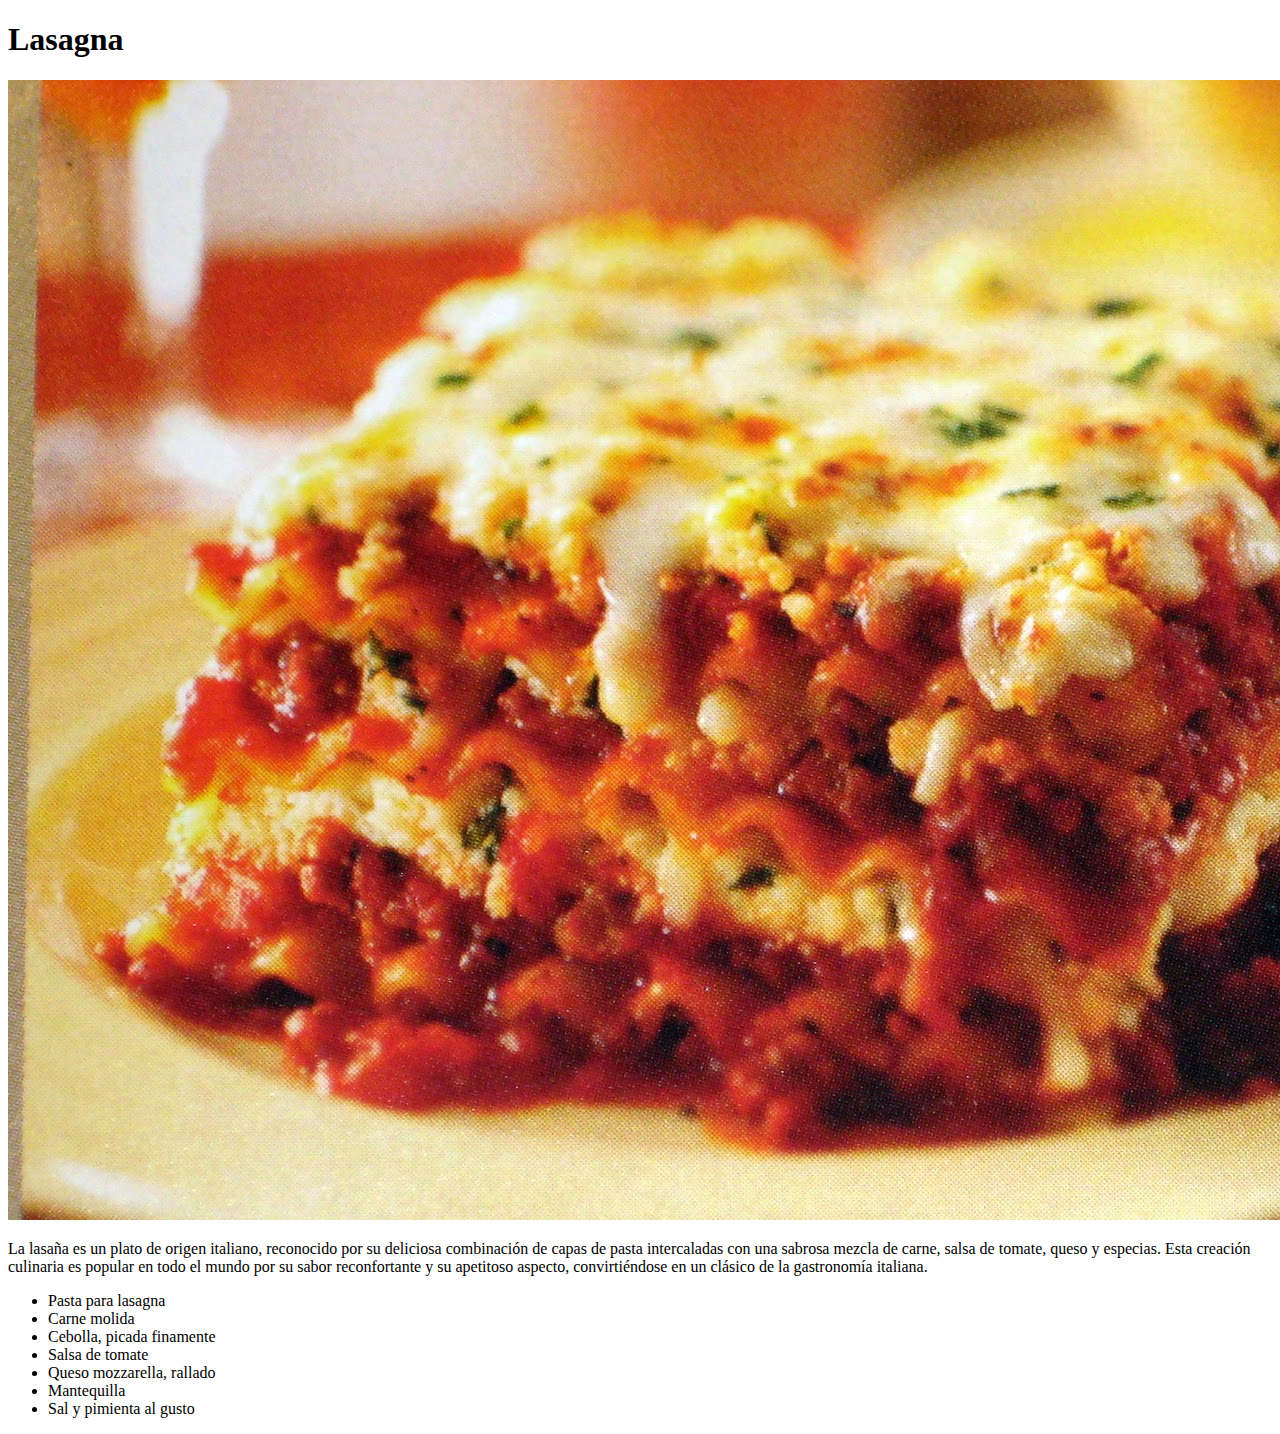
==== recipes/lasagna.html @ cae10821 "Change the files organization" ====
<!DOCTYPE html>
<html>
    <head>
        <meta charset="utf-8">
        <meta http-equiv="X-UA-Compatible" content="IE=edge">
        <title></title>
        <meta name="description" content="">
        <meta name="viewport" content="width=device-width, initial-scale=1">
        <link rel="stylesheet" href="">
    </head>
    <body>
        <h1>Lasagna</h1>
        <img src="../images/R.jpeg"/>
        <p>La lasaña es un plato de origen italiano, reconocido por su deliciosa combinación de capas de pasta intercaladas con una sabrosa mezcla de carne, salsa de tomate, queso y especias. Esta creación culinaria es popular en todo el mundo por su sabor reconfortante y su apetitoso aspecto, convirtiéndose en un clásico de la gastronomía italiana.</p>        
        <ul>
            <li>Pasta para lasagna</li>
            <li>Carne molida </li>
            <li>Cebolla, picada finamente</li>
            <li>Salsa de tomate</li>
            <li>Queso mozzarella, rallado</li>
            <li>Mantequilla </li>
            <li>Sal y pimienta al gusto</li>
        </ul>
        <script src="" async defer></script>
    </body>
</html>
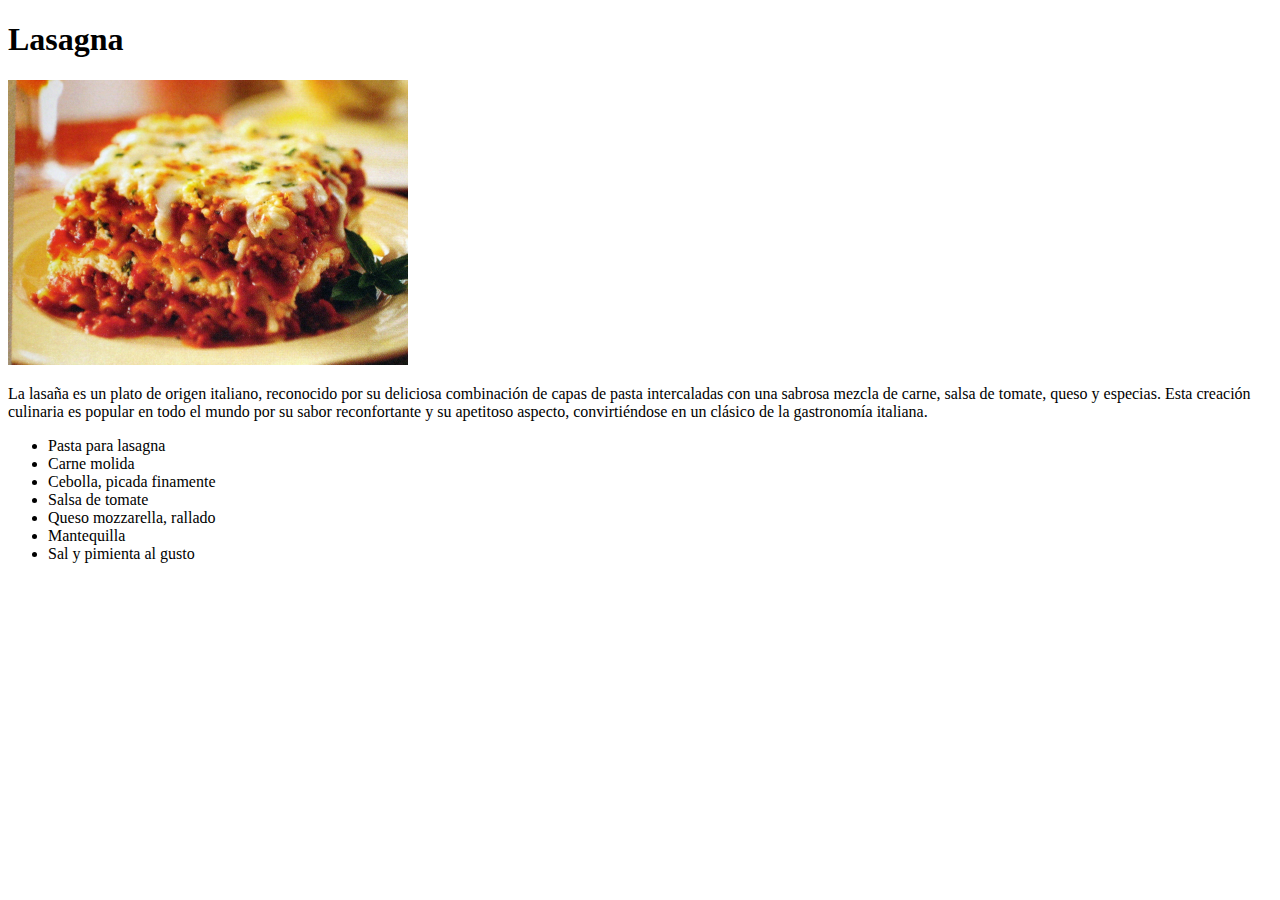
==== commit 2efaf601: "Change width to lasagna image" ====
--- a/recipes/lasagna.html
+++ b/recipes/lasagna.html
@@ -10,7 +10,7 @@
     </head>
     <body>
         <h1>Lasagna</h1>
-        <img src="../images/R.jpeg"/>
+        <img style="width: 400px;" src="../images/R.jpeg"/>
         <p>La lasaña es un plato de origen italiano, reconocido por su deliciosa combinación de capas de pasta intercaladas con una sabrosa mezcla de carne, salsa de tomate, queso y especias. Esta creación culinaria es popular en todo el mundo por su sabor reconfortante y su apetitoso aspecto, convirtiéndose en un clásico de la gastronomía italiana.</p>        
         <ul>
             <li>Pasta para lasagna</li>
